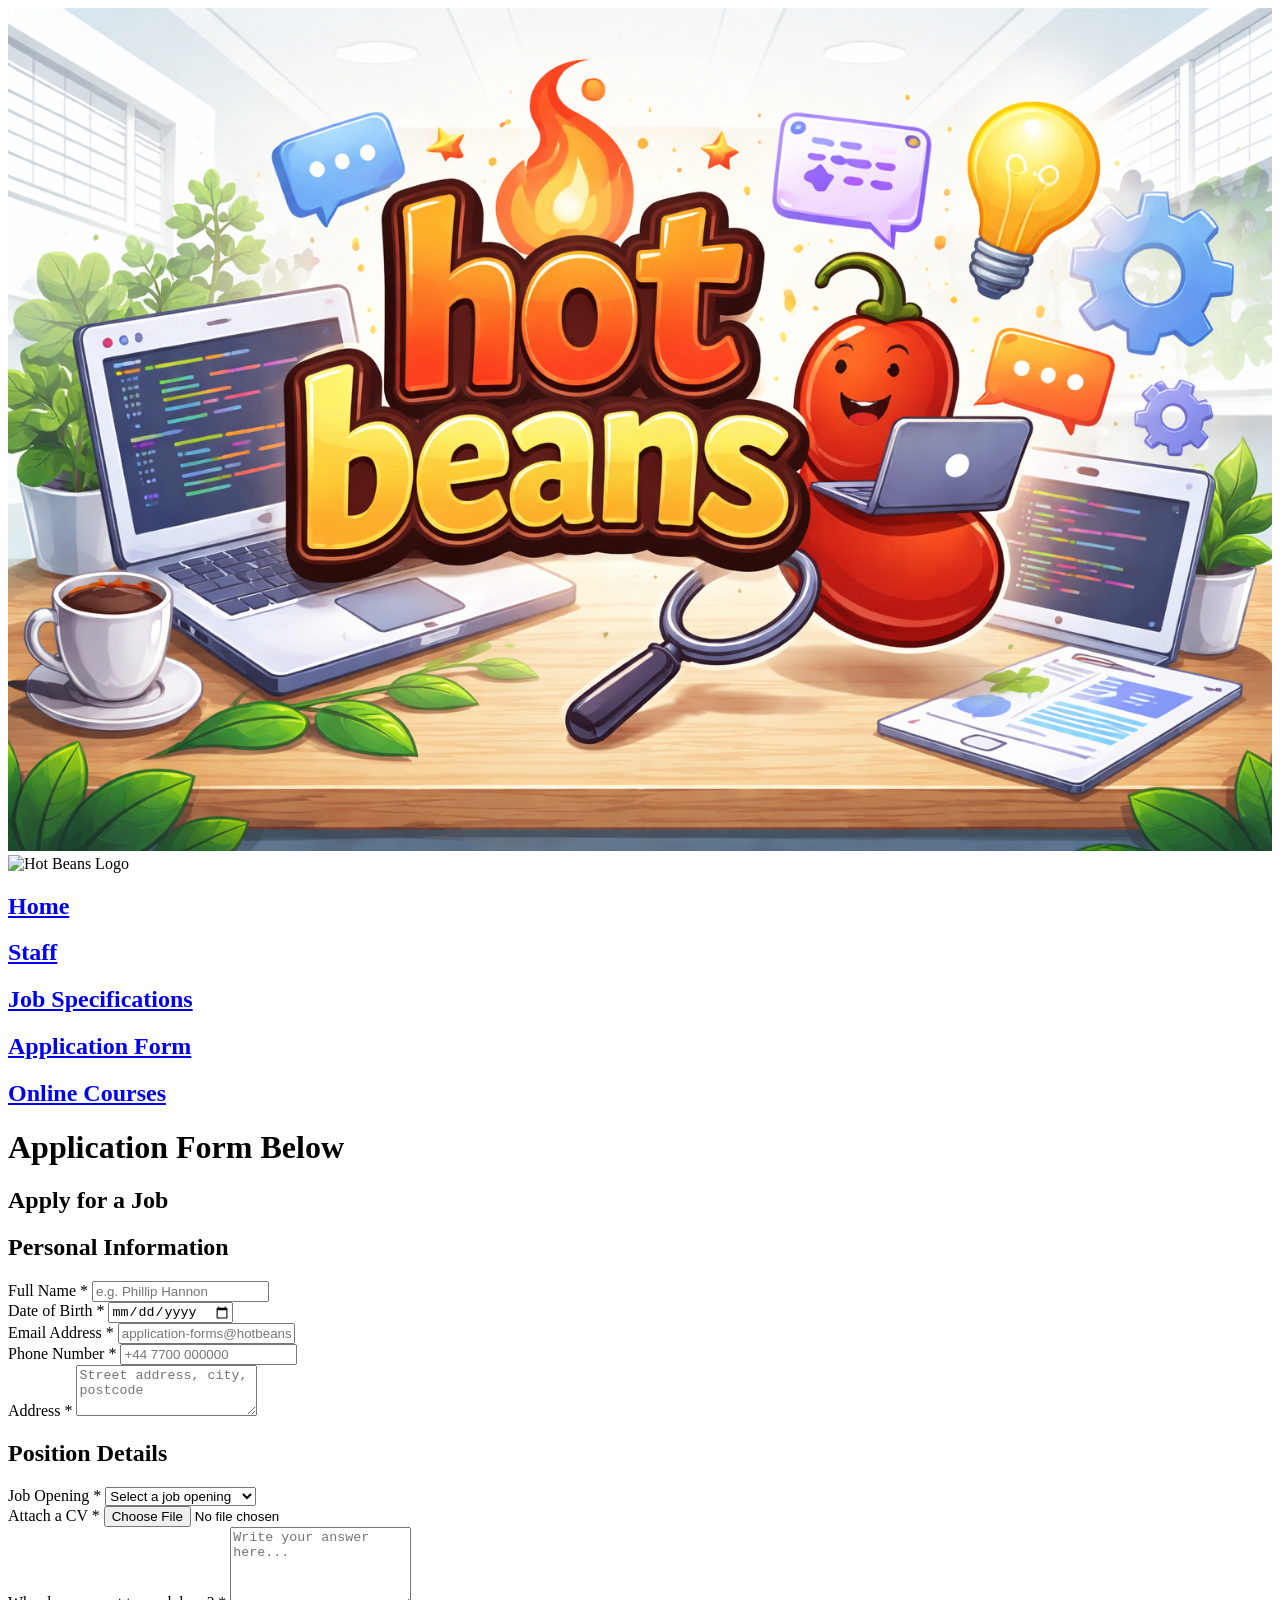
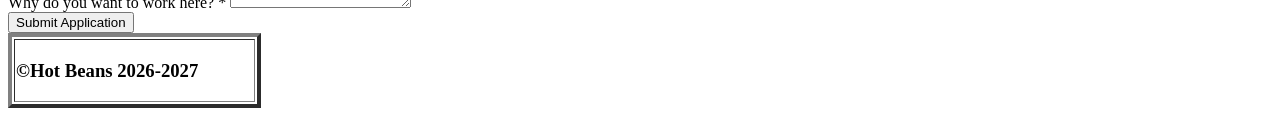
==== apply.html @ 43106e64 "Add files via upload" ====
<!DOCTYPE html>
<html lang="en">
<head>
    <meta charset="UTF-8">
    <meta name="viewport" content="width=device-width, initial-scale=1.0">
    <title>Hot Beans Application</title>
    <link rel="icon" type="image/x-icon" href="images/Transparent Logo.ico">
    <link rel="stylesheet" href="css/style.css">
</head>
<body>
    <TD WIDTH="100%"><img src="Images/hot beans.png" width="100%">  
</table>
    <header>
        </header>
        <nav class="navbar">
            <img src="images/Transparent Logo.png" alt="Hot Beans Logo" class="nav-logo">
            <a href="index.html"><h2>Home</h2></a>
            <a href="staff.html"><h2>Staff</h2></a>
            <a href="Jobs.html"><h2>Job Specifications</h2></a>
            <a href="apply.html"><h2>Application Form</h2></a>
            <a href="courses.html"><h2>Online Courses</h2></a>
            </nav>
            <script src="scripts/navbar_shrink.js"></script>
        
        <main>
            <h1>Application Form Below</h1>
            <h2 Class="homepagetext">Apply for a Job </h2>
            <form id="applicationForm" class="application-form">


                <section class="form-section">
                    <div class="section-title">
                        <h2>Personal Information</h2>
                        <span></span>
                    </div>
           
                    <div class="form-grid">
                        <div class="form-group">
                            <label for="fullname">Full Name <span>*</span></label>
                            <input type="text" id="fullname" placeholder="e.g. Phillip Hannon" required>
                        </div>
           
                        <div class="form-group">
                            <label for="dob">Date of Birth <span>*</span></label>
                            <input type="date" id="dob" required>
                        </div>
           
                        <div class="form-group">
                            <label for="email">Email Address <span>*</span></label>
                            <input type="email" id="email" placeholder="application-forms@hotbeans.co.uk" required>
                        </div>
           
                        <div class="form-group">
                            <label for="phone">Phone Number <span>*</span></label>
                            <input type="tel" id="phone" placeholder="+44 7700 000000" required>
                        </div>
           
                        <div class="form-group full-width">
                            <label for="address">Address <span>*</span></label>
                            <textarea id="address" rows="3" placeholder="Street address, city, postcode" required></textarea>
                        </div>
                    </div>
                </section>
           
                <section class="form-section">
                    <div class="section-title">
                        <h2>Position Details</h2>
                        <span></span>
                    </div>
           
                    <div class="form-grid">
                        <div class="form-group">
                            <label for="job">Job Opening <span>*</span></label>
                            <select id="job" required>
                                <option value="">Select a job opening</option>
                                <option value="Lead Developer">Lead Developer</option>
                                <option value="Senior Developer">Senior Developer</option>
                                <option value="Junior Developer">Junior Developer</option>
                                <option value="Apprentice Developer">Apprentice Developer</option>
                            </select>
                        </div>
           
                        <div class="form-group">
                            <label for="cv">Attach a CV <span>*</span></label>
                            <input type="file" id="cv" accept=".pdf,.doc,.docx" required>
                        </div>
           
                        <div class="form-group full-width">
                            <label for="why">Why do you want to work here? <span>*</span></label>
                            <textarea id="why" rows="5" placeholder="Write your answer here..." required></textarea>
                        </div>
                    </div>
                </section>
           
                <button type="submit" class="submit-btn">Submit Application</button>
           
            </form>
           
            <div id="result"></div>
       
            <!-- Link to JavaScript file -->
            <script src="scripts/applicationform.js"></script>
           
            
        </main>
        <footer>
            <TABLE class="copyright" BORDER="4" WIDTH="20%">
                <TD WIDTH="50%" ROWSPAN="4"><h3>©Hot Beans 2026-2027</h3></TD>

        </footer>
</body>
</html>
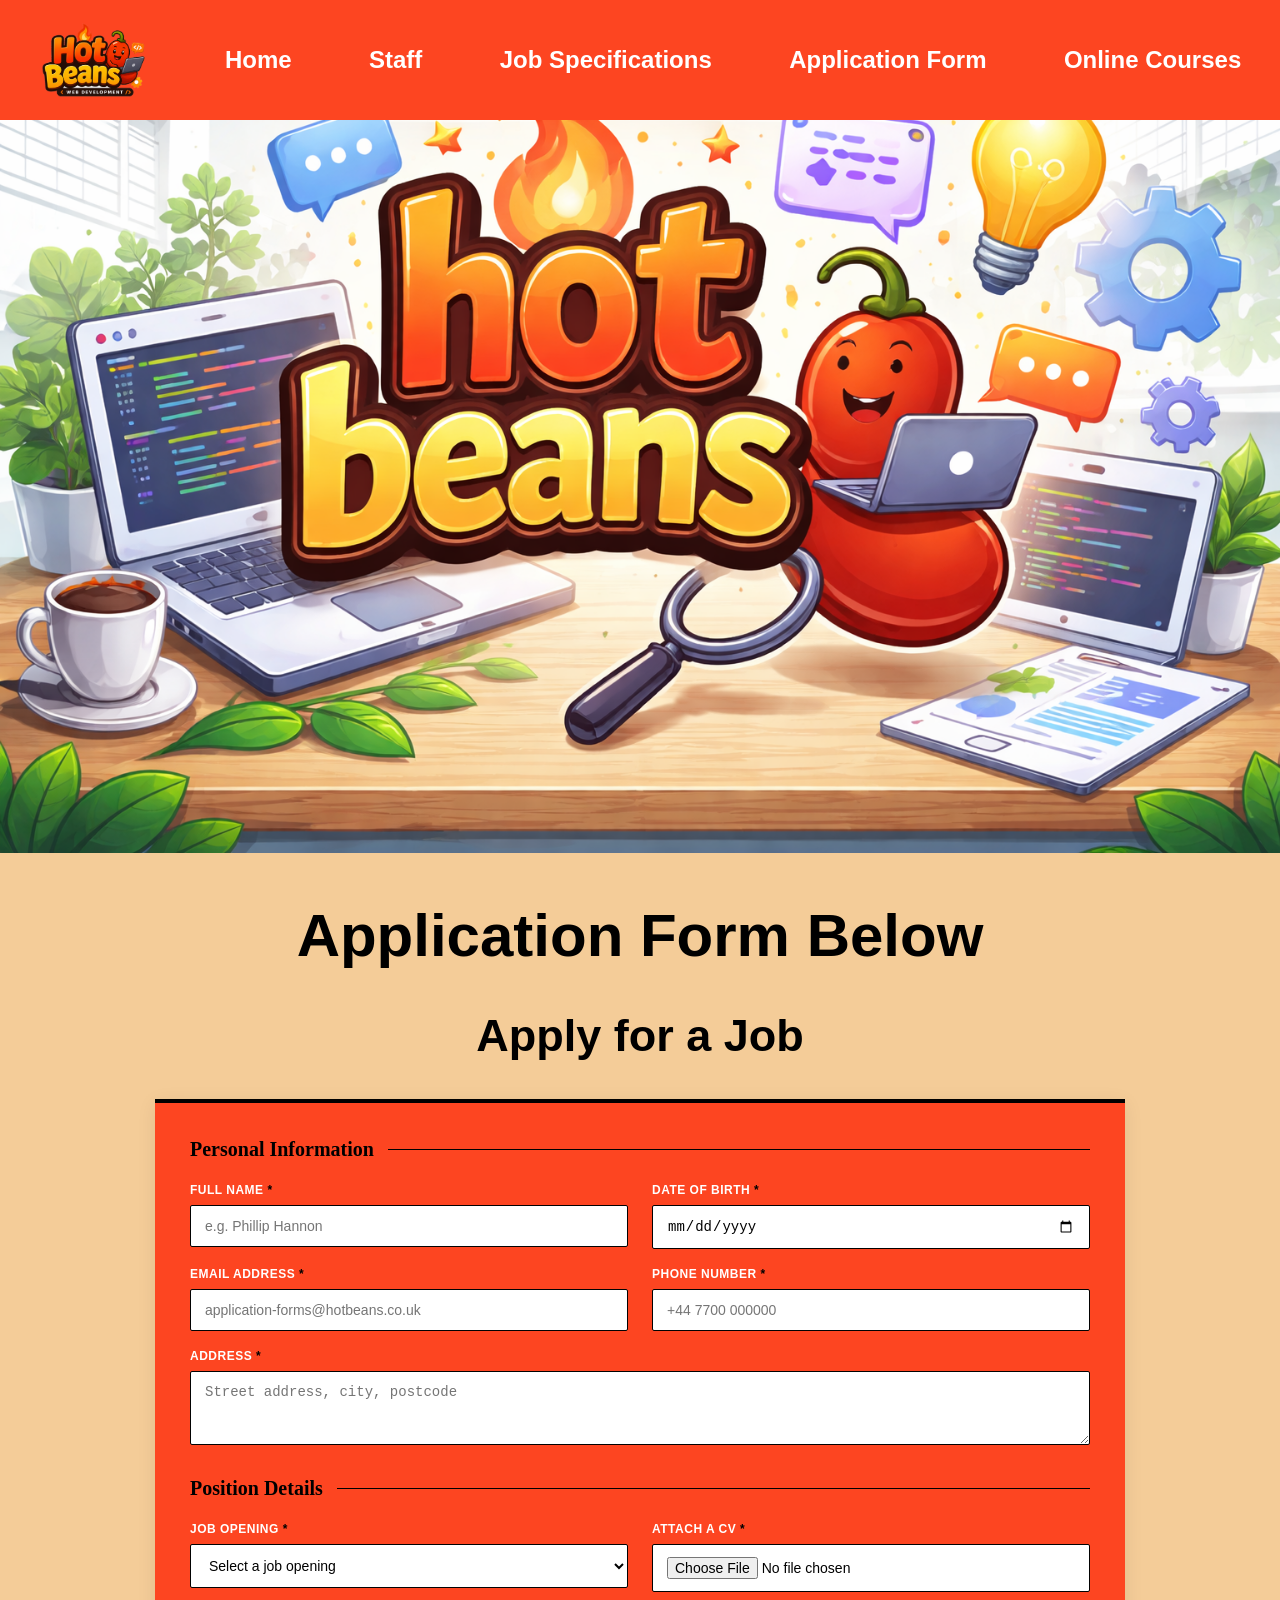
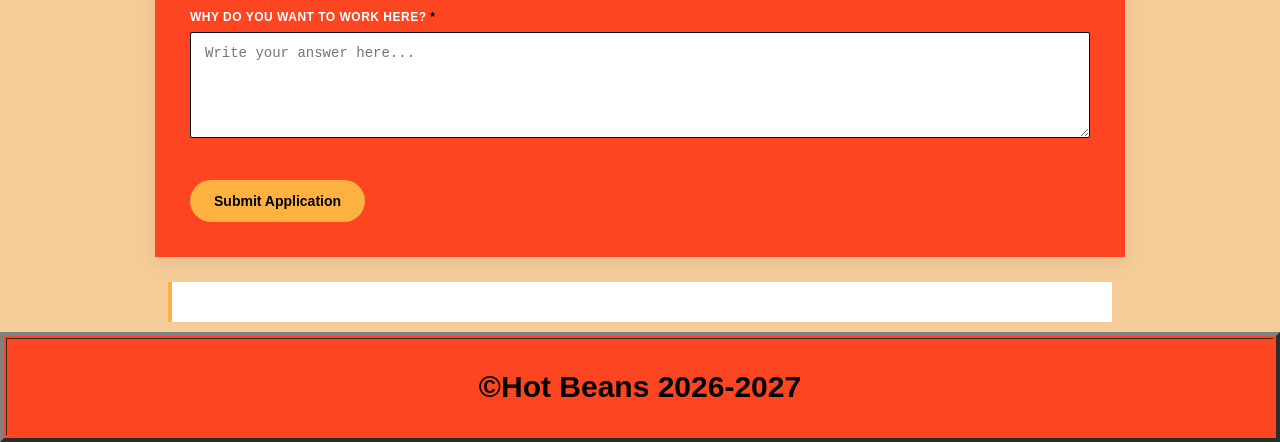
==== commit a4a829d6: "Add files via upload" ====
--- a/apply.html
+++ b/apply.html
@@ -5,7 +5,7 @@
     <meta name="viewport" content="width=device-width, initial-scale=1.0">
     <title>Hot Beans Application</title>
     <link rel="icon" type="image/x-icon" href="images/Transparent Logo.ico">
-    <link rel="stylesheet" href="css/style.css">
+    <link rel="stylesheet" href="CSS/style.css">
 </head>
 <body>
     <TD WIDTH="100%"><img src="Images/hot beans.png" width="100%">  
@@ -13,14 +13,14 @@
     <header>
         </header>
         <nav class="navbar">
-            <img src="images/Transparent Logo.png" alt="Hot Beans Logo" class="nav-logo">
+            <img src="Images/Transparent Logo.png" alt="Hot Beans Logo" class="nav-logo">
             <a href="index.html"><h2>Home</h2></a>
             <a href="staff.html"><h2>Staff</h2></a>
             <a href="Jobs.html"><h2>Job Specifications</h2></a>
             <a href="apply.html"><h2>Application Form</h2></a>
             <a href="courses.html"><h2>Online Courses</h2></a>
             </nav>
-            <script src="scripts/navbar_shrink.js"></script>
+            <script src="Scripts/navbar_shrink.js"></script>
         
         <main>
             <h1>Application Form Below</h1>
--- a/CSS/style.css
+++ b/CSS/style.css
@@ -0,0 +1,274 @@
+body {
+    background-color: #F4CC98;
+    font-family: Arial, sans-serif;
+    font-size: 30px;
+    margin: 0;
+    padding: 0;
+}
+table {
+    width: 100%;
+    margin: 0px auto;
+    padding: 0;
+}
+.banner {
+    width: 100%;
+    display: block;
+    transition: height 0.3s ease, transform 0.3s ease;
+}
+.shrink-banner {
+    transform: scale (0.85);
+    opacity: 1;
+ 
+}
+.navbar {
+    position: fixed;
+    top: 0;
+    left: 0;
+    width: 100%;
+    display: flex;
+    align-items: center;
+    justify-content: space-around;
+    background-color: #FD4521;
+    padding: 20px 0;
+    transition: padding 0.3s ease, background-color 0.3s ease;
+    z-index: 999;
+}
+ 
+.navbar.shrink {
+    padding: 6px 0;
+    background-color: #FD4521;
+}
+ 
+.nav-logo {
+    height: 80px;
+    width: auto;
+    transition: height 0.3s ease;
+}
+ 
+.navbar.shrink .nav-logo {
+    height: 45px;
+}
+ 
+.navbar a {
+    color: white;
+    text-decoration: none;
+}
+ 
+.navbar a h2 {
+    font-size: 24px;
+    margin: 0;
+    transition: font-size 0.3s ease, transform 0.3s ease, color 0.3s ease;
+}
+ 
+.navbar.shrink a h2 {
+    font-size: 16px;
+}
+ 
+.navbar a:hover h2 {
+    color: #000000;
+    transform: scale(1.1);
+}
+.homepagetext {
+    text-align: center;
+}
+td {
+    background-color: #FD4521;
+    font-family: arial, sans-serif;
+    font-size: 30px;
+}
+main {
+    background-color: #F4CC98;
+    font-family: Arial, sans-serif;
+    font-size: 30px;
+    margin: 10px;
+    padding: 0;
+}
+h1 {
+    text-align: center;
+}
+
+
+h3 {
+    font-family: Arial, sans-serif;
+    font-size: 30px;
+}
+.copyright {
+    text-align: center;
+    background-color: #FD4521;
+    font-family: arial, sans-serif;
+    font-size: 30px;
+    margin-left: auto;
+    margin-right: auto;
+}
+footer {
+    background-color: #F4CC98;
+    font-family: Arial, sans-serif;
+    font-size: 30px;
+    margin: 0;
+    padding: 0;
+}
+.nav-logo {
+    height: 80px;
+    width: auto;
+    vertical-align: middle;
+    margin-right: 0px;
+}
+.jobs {
+    width: 80%;
+    margin: auto;
+    font-family: Arial, sans-serif;
+}
+ 
+details {
+    margin-bottom: 15px;
+    border: 2px solid #6b3f22;
+    border-radius: 8px;
+    padding: 10px;
+    background-color: #FD4521;
+}
+ 
+summary {
+    font-size: 24px;
+    font-weight: bold;
+    cursor: pointer;
+    color: #4b2e1f;
+}
+ 
+summary:hover {
+    color: #8b4513;
+}
+ 
+details p {
+    line-height: 1.6;
+}
+ 
+details ul {
+    margin-left: 20px;
+}
+.application-form {
+    max-width: 900px;
+    margin: auto;
+    padding: 35px;
+    background-color: #FD4521;
+    border-top: 4px solid #000000;
+    box-shadow: 0 4px 18px rgba(0, 0, 0, 0.08);
+}
+ 
+.form-section {
+    margin-bottom: 32px;
+}
+ 
+.section-title {
+    display: flex;
+    align-items: center;
+    gap: 14px;
+    margin-bottom: 22px;
+}
+ 
+.section-title h2 {
+    margin: 0;
+    font-family: Georgia, serif;
+    font-size: 20px;
+    color: #000000;
+}
+ 
+.section-title span {
+    flex: 1;
+    height: 1px;
+    background-color: #000000;
+}
+ 
+.form-grid {
+    display: grid;
+    grid-template-columns: 1fr 1fr;
+    gap: 18px 24px;
+}
+ 
+.form-group {
+    display: flex;
+    flex-direction: column;
+}
+ 
+.full-width {
+    grid-column: span 2;
+}
+ 
+label {
+    margin-bottom: 8px;
+    font-size: 12px;
+    font-weight: bold;
+    color: #ffffff;
+    text-transform: uppercase;
+    letter-spacing: 0.5px;
+}
+ 
+label span {
+    color: #000000;
+}
+ 
+input,
+select,
+textarea {
+    padding: 12px 14px;
+    border: 1px solid #020202;
+    background-color: #ffffff;
+    color: #000000;
+    font-size: 14px;
+    border-radius: 2px;
+    outline: none;
+    box-sizing: border-box;
+}
+ 
+input:focus,
+select:focus,
+textarea:focus {
+    border-color: #000000;
+    box-shadow: 0 0 0 2px rgba(0, 0, 0, 0.15);
+}
+ 
+textarea {
+    resize: vertical;
+}
+ 
+.submit-btn {
+    margin-top: 10px;
+    padding: 13px 24px;
+    border-color: #000000;
+    background-color: #FFB240;
+    color: rgb(0, 0, 0);
+    border: none;
+    font-size: 14px;
+    font-weight: bold;
+    cursor: pointer;
+    border-radius: 25px;
+}
+ 
+.submit-btn:hover {
+    border-color: #ffffff;
+    background-color: #000000;
+    color: #ffffff;
+}
+ 
+#result {
+    max-width: 900px;
+    margin: 25px auto 0;
+    padding: 20px;
+    background-color: #ffffff;
+    border-left: 4px solid #FFB240;
+    color: #000000;
+}
+ 
+/* Makes it fit better on phones */
+@media screen and (max-width: 700px) {
+    body {
+        padding: 20px;
+    }
+ 
+    .form-grid {
+        grid-template-columns: 1fr;
+    }
+ 
+    .full-width {
+        grid-column: span 1;
+    }
+}
